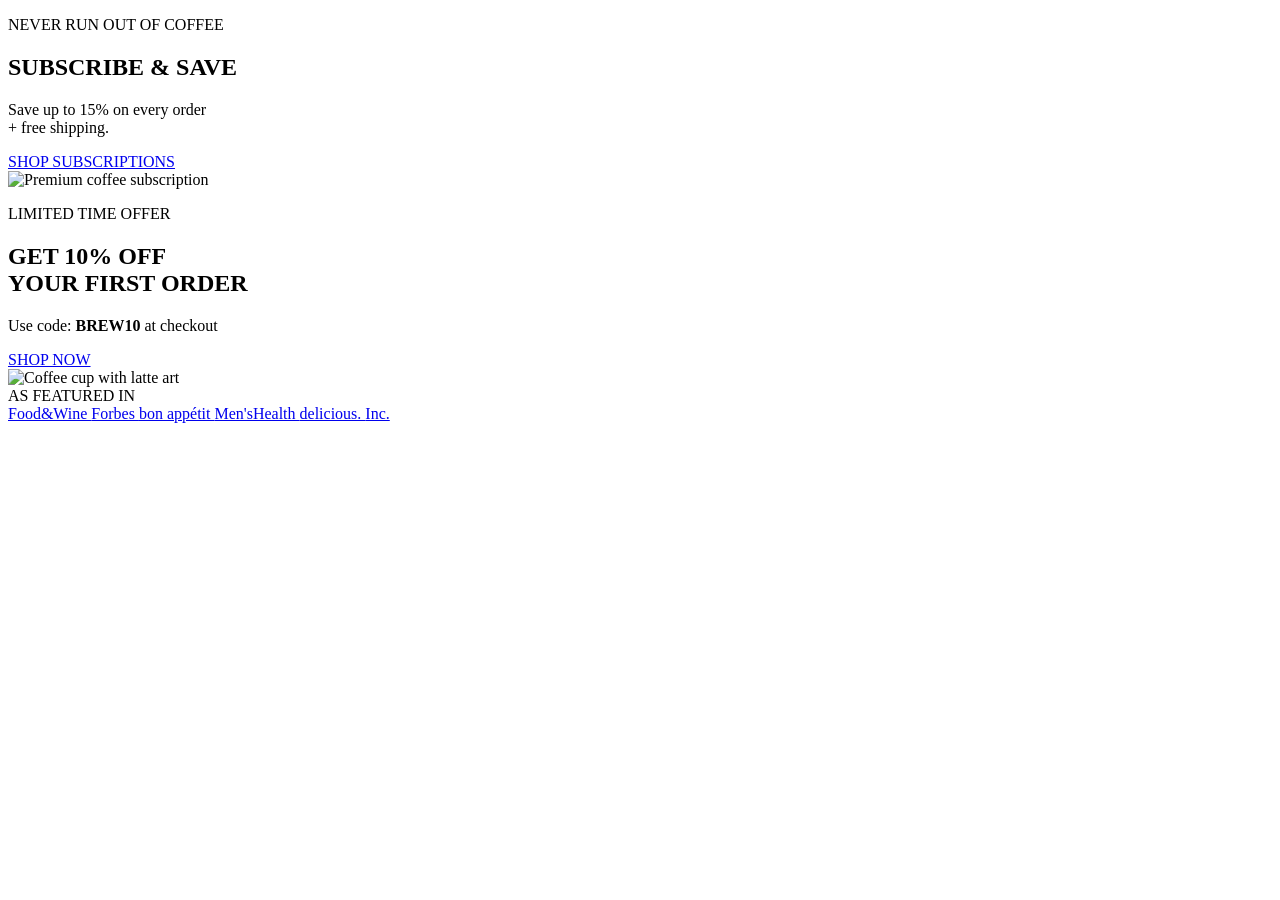
==== cafe.html @ 7fc4360e "Add initial cafe.html with promotional content" ====
<!DOCTYPE html>
<html lang="en">
<head>
    <meta charset="UTF-8">
    <meta name="viewport" content="width=device-width, initial-scale=1.0">

    <title>Cosmic Cafe - Promotions & Trust</title>

    <link rel="stylesheet" href="cafe.css">
</head>

<body>

    <!-- =====================================================
         SECTION 4 : PROMOTIONS & TRUST
    ====================================================== -->

    <section class="promotions-section" id="promotions">

        <!-- ================= PROMOTIONAL CARDS ================= -->

        <div class="promotion-container">

            <!-- ================= SUBSCRIBE CARD ================= -->

            <div class="promotion-card subscribe-card">

                <div class="promotion-content">

                    <p class="small-label">
                        NEVER RUN OUT OF COFFEE
                    </p>

                    <h2>
                        SUBSCRIBE &amp; SAVE
                    </h2>

                    <p class="promotion-description">
                        Save up to 15% on every order
                        <br>
                        + free shipping.
                    </p>

                    <a href="subscription.html" class="promotion-button">
                        SHOP SUBSCRIPTIONS
                    </a>

                </div>


                <div class="promotion-image subscribe-image">

                    <img
                        src="https://images.unsplash.com/photo-1514432324607-a09d9b4aefdd?auto=format&fit=crop&w=900&q=85"
                        alt="Premium coffee subscription"
                    >

                </div>

            </div>


            <!-- ================= DISCOUNT CARD ================= -->

            <div class="promotion-card discount-card">

                <div class="promotion-content">

                    <p class="small-label">
                        LIMITED TIME OFFER
                    </p>

                    <h2>
                        GET 10% OFF
                        <br>
                        YOUR FIRST ORDER
                    </h2>

                    <p class="promotion-description">
                        Use code:
                        <strong>BREW10</strong>
                        at checkout
                    </p>

                    <a href="shop.html" class="promotion-button">
                        SHOP NOW
                    </a>

                </div>


                <div class="promotion-image discount-image">

                    <img
                        src="https://images.unsplash.com/photo-1495474472287-4d71bcdd2085?auto=format&fit=crop&w=900&q=85"
                        alt="Coffee cup with latte art"
                    >

                </div>

            </div>

        </div>


        <!-- ================= TRUST / FEATURED BAR ================= -->

        <div class="featured-section">

            <div class="featured-heading">
                AS FEATURED IN
            </div>


            <div class="featured-brands">

                <a
                    href="https://www.foodandwine.com/"
                    target="_blank"
                    rel="noopener noreferrer"
                    class="brand food-wine"
                >
                    Food&amp;Wine
                </a>


                <a
                    href="https://www.forbes.com/"
                    target="_blank"
                    rel="noopener noreferrer"
                    class="brand"
                >
                    Forbes
                </a>


                <a
                    href="https://www.bonappetit.com/"
                    target="_blank"
                    rel="noopener noreferrer"
                    class="brand bon-appetit"
                >
                    bon appétit
                </a>


                <a
                    href="https://www.menshealth.com/"
                    target="_blank"
                    rel="noopener noreferrer"
                    class="brand mens-health"
                >
                    Men'sHealth
                </a>


                <a
                    href="https://www.delish.com/"
                    target="_blank"
                    rel="noopener noreferrer"
                    class="brand delicious"
                >
                    delicious.
                </a>


                <a
                    href="https://www.inc.com/"
                    target="_blank"
                    rel="noopener noreferrer"
                    class="brand inc"
                >
                    Inc.
                </a>

            </div>

        </div>

    </section>



   

</body>
</html>
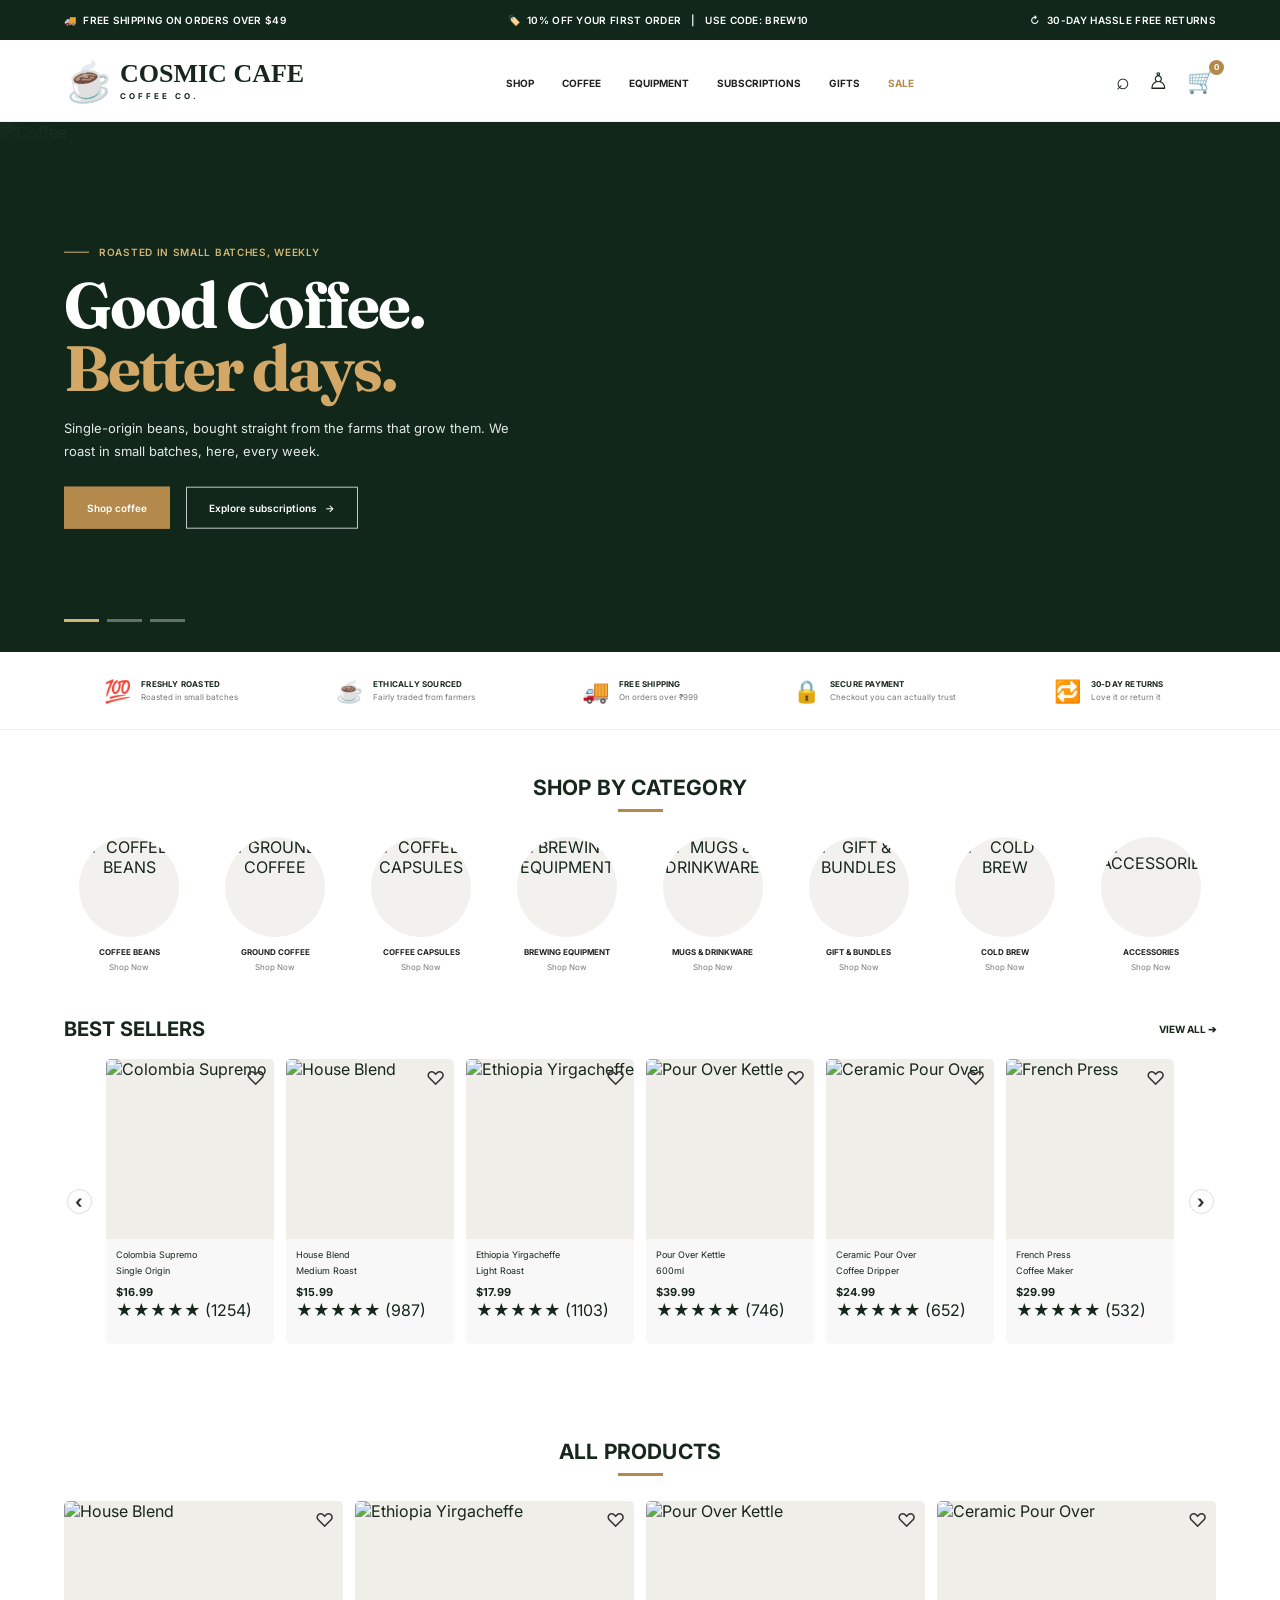
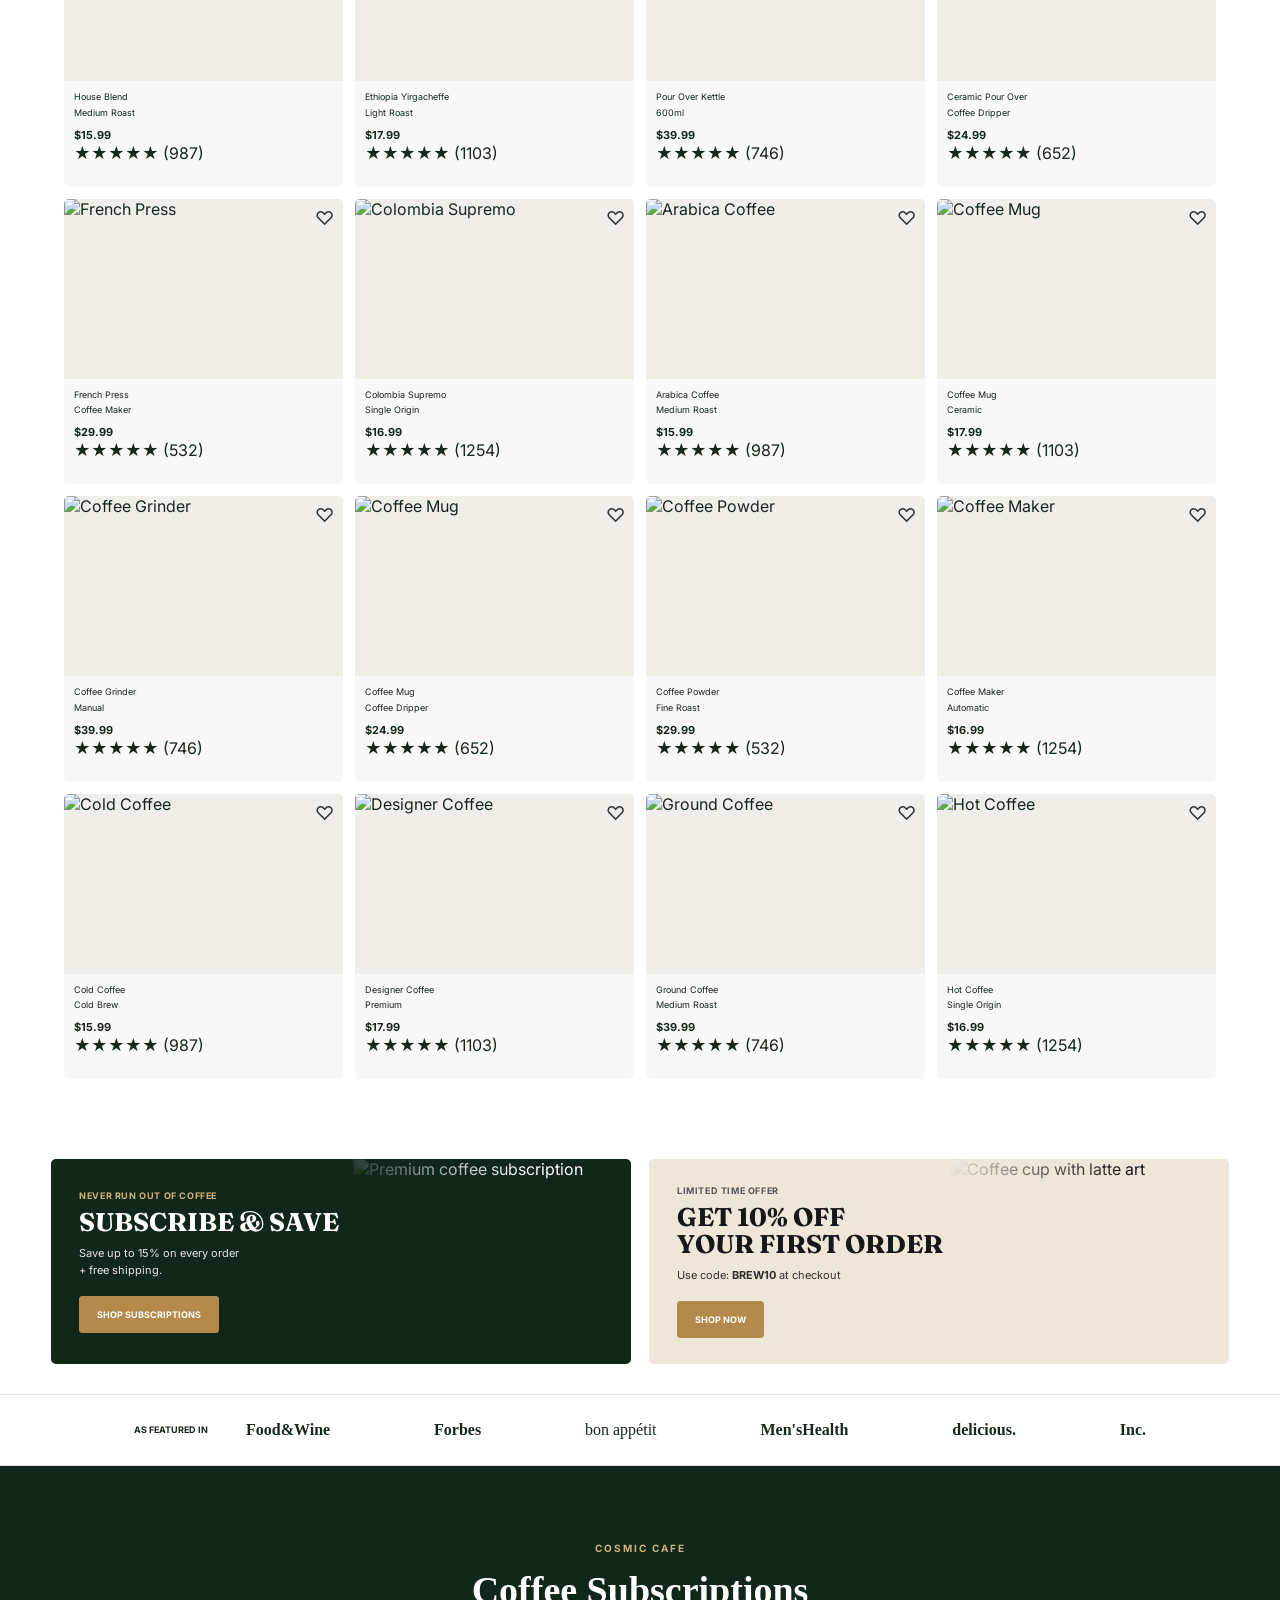
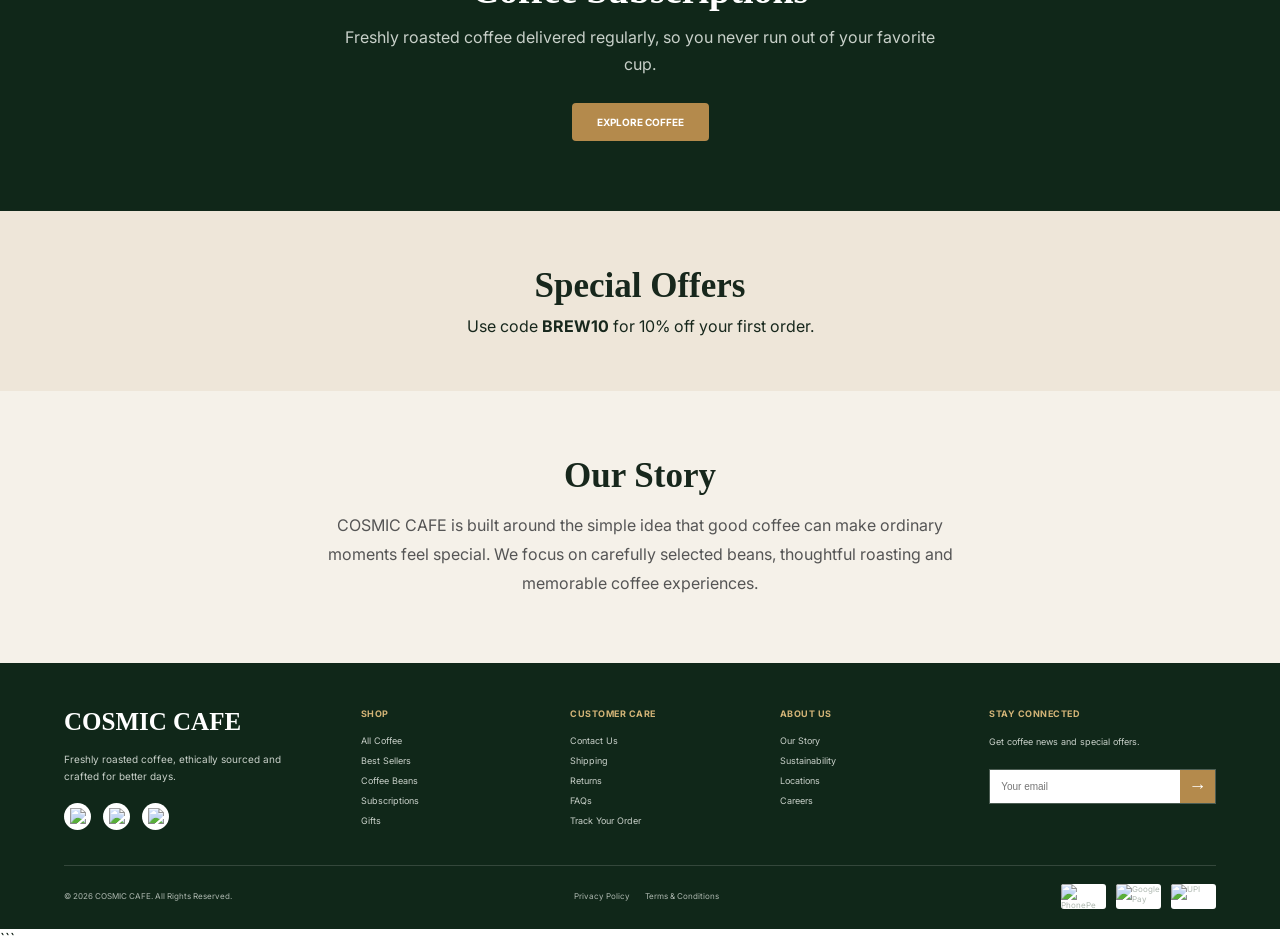
==== commit 1a7d0d01: "unified html file" ====
--- a/cafe.html
+++ b/cafe.html
@@ -1,27 +1,3754 @@
+
 <!DOCTYPE html>
 <html lang="en">
+
 <head>
+
     <meta charset="UTF-8">
-    <meta name="viewport" content="width=device-width, initial-scale=1.0">
-
-    <title>Cosmic Cafe - Promotions & Trust</title>
-
-    <link rel="stylesheet" href="cafe.css">
+
+    <meta
+        name="viewport"
+        content="width=device-width, initial-scale=1.0"
+    >
+
+    <title>COSMIC CAFE</title>
+
+    <!-- Google Fonts -->
+    <link rel="preconnect" href="https://fonts.googleapis.com">
+    <link rel="preconnect" href="https://fonts.gstatic.com" crossorigin>
+
+    <link
+        href="https://fonts.googleapis.com/css2?family=Fraunces:ital,opsz,wght@0,9..144,400;0,9..144,500;1,9..144,500&family=Inter:wght@400;500;600&display=swap"
+        rel="stylesheet"
+    >
+
+
+    <!-- =====================================================
+         ALL CSS — UNIFIED INTO ONE FILE
+    ====================================================== -->
+
+    <style>
+
+        /* =====================================================
+           GLOBAL
+        ====================================================== */
+
+        * {
+            margin: 0;
+            padding: 0;
+            box-sizing: border-box;
+        }
+
+        html {
+            scroll-behavior: smooth;
+        }
+
+        body {
+            margin: 0;
+            font-family: 'Inter', Arial, sans-serif;
+            background: #ffffff;
+            color: #17271c;
+            overflow-x: hidden;
+        }
+
+        a {
+            text-decoration: none;
+            color: inherit;
+        }
+
+        img {
+            max-width: 100%;
+            display: block;
+        }
+
+
+        /* =====================================================
+           TOP OFFER BAR
+        ====================================================== */
+
+        .top-bar {
+            width: 100%;
+            min-height: 40px;
+
+            padding: 0 5%;
+
+            display: flex;
+            align-items: center;
+            justify-content: space-between;
+
+            gap: 20px;
+
+            background: #102719;
+            color: #ffffff;
+
+            font-size: 10px;
+            font-weight: 600;
+            letter-spacing: 0.3px;
+        }
+
+        .offer {
+            display: flex;
+            align-items: center;
+            gap: 7px;
+
+            white-space: nowrap;
+        }
+
+
+        /* =====================================================
+           HEADER / NAVIGATION
+        ====================================================== */
+
+        .header {
+            width: 100%;
+            min-height: 82px;
+
+            padding: 0 5%;
+
+            display: flex;
+            align-items: center;
+            justify-content: space-between;
+
+            gap: 30px;
+
+            background: #ffffff;
+
+            border-bottom: 1px solid #eeeeee;
+
+            position: relative;
+            z-index: 100;
+        }
+
+
+        /* LOGO */
+
+        .logo {
+            display: flex;
+            align-items: center;
+            gap: 9px;
+
+            min-width: 190px;
+        }
+
+        .logo-icon {
+            font-size: 38px;
+
+            transform: rotate(-10deg);
+        }
+
+        .logo-name {
+            font-family: Georgia, "Times New Roman", serif;
+
+            font-size: 26px;
+            line-height: 1;
+            font-weight: 700;
+        }
+
+        .logo-subtitle {
+            margin-top: 4px;
+
+            font-size: 8px;
+            letter-spacing: 3px;
+            font-weight: 700;
+        }
+
+
+        /* NAVIGATION */
+
+        .navigation {
+            list-style: none;
+
+            display: flex;
+            align-items: center;
+            justify-content: center;
+
+            gap: 28px;
+        }
+
+        .navigation li {
+            list-style: none;
+        }
+
+        .navigation a {
+            position: relative;
+
+            font-size: 10px;
+            font-weight: 700;
+
+            color: #222222;
+        }
+
+        .navigation a::after {
+            content: "";
+
+            position: absolute;
+
+            left: 0;
+            bottom: -7px;
+
+            width: 0;
+            height: 2px;
+
+            background: #b48a4c;
+
+            transition: width 0.25s ease;
+        }
+
+        .navigation a:hover::after {
+            width: 100%;
+        }
+
+        .sale a {
+            color: #b48a4c;
+        }
+
+
+        /* HEADER ICONS */
+
+        .icons {
+            display: flex;
+            align-items: center;
+            gap: 18px;
+        }
+
+        .icon {
+            position: relative;
+
+            font-size: 23px;
+
+            transition:
+                color 0.25s ease,
+                transform 0.25s ease;
+        }
+
+        .icon:hover {
+            color: #b48a4c;
+
+            transform: translateY(-2px);
+        }
+
+        .cart-count {
+            position: absolute;
+
+            top: -7px;
+            right: -8px;
+
+            min-width: 15px;
+            height: 15px;
+
+            display: flex;
+            align-items: center;
+            justify-content: center;
+
+            border-radius: 50%;
+
+            background: #b48a4c;
+
+            color: #ffffff;
+
+            font-size: 8px;
+            font-weight: 700;
+        }
+
+
+        /* =====================================================
+           HERO SECTION
+        ====================================================== */
+
+        .hero {
+            width: 100%;
+            height: 530px;
+
+            position: relative;
+
+            overflow: hidden;
+
+            background: #102719;
+            color: #ffffff;
+        }
+
+        .hero input {
+            display: none;
+        }
+
+        .slides {
+            width: 100%;
+            height: 100%;
+
+            position: relative;
+        }
+
+        .slide {
+            position: absolute;
+
+            inset: 0;
+
+            width: 100%;
+            height: 100%;
+
+            opacity: 0;
+
+            pointer-events: none;
+
+            transition:
+                opacity 0.6s ease;
+        }
+
+        #slide1:checked ~ .slides .slide1,
+        #slide2:checked ~ .slides .slide2,
+        #slide3:checked ~ .slides .slide3 {
+            opacity: 1;
+
+            pointer-events: auto;
+        }
+
+        .slide-media {
+            width: 100%;
+            height: 100%;
+
+            position: absolute;
+            inset: 0;
+        }
+
+        .slide-media img {
+            width: 100%;
+            height: 100%;
+
+            object-fit: cover;
+        }
+
+
+        /* HERO OVERLAY */
+
+        .overlay {
+            position: absolute;
+
+            inset: 0;
+
+            pointer-events: none;
+        }
+
+        .overlay-side {
+            background:
+                linear-gradient(
+                    90deg,
+                    rgba(16,39,25,0.98) 0%,
+                    rgba(16,39,25,0.88) 25%,
+                    rgba(16,39,25,0.25) 65%,
+                    transparent 100%
+                );
+        }
+
+        .overlay-bottom {
+            background:
+                linear-gradient(
+                    0deg,
+                    rgba(16,39,25,0.88),
+                    transparent 65%
+                );
+        }
+
+
+        /* HERO CONTENT */
+
+        .hero-content {
+            position: absolute;
+
+            z-index: 5;
+
+            left: 5%;
+
+            top: 50%;
+
+            transform: translateY(-50%);
+
+            width: 45%;
+
+            max-width: 570px;
+        }
+
+        .eyebrow {
+            display: flex;
+            align-items: center;
+
+            gap: 10px;
+
+            margin-bottom: 16px;
+
+            color: #d3b477;
+
+            font-size: 10px;
+
+            font-weight: 600;
+
+            letter-spacing: 0.7px;
+
+            text-transform: uppercase;
+        }
+
+        .rule {
+            width: 25px;
+            height: 1px;
+
+            background: #d3b477;
+        }
+
+        .hero-content h1 {
+            margin-bottom: 18px;
+
+            font-family: 'Fraunces', Georgia, serif;
+
+            font-size: clamp(45px, 5vw, 72px);
+
+            line-height: 0.98;
+
+            letter-spacing: -2px;
+        }
+
+        .hero-content h1 em {
+            color: #d3a866;
+
+            font-style: normal;
+        }
+
+        .description {
+            max-width: 450px;
+
+            margin-bottom: 25px;
+
+            color: #e4e9e5;
+
+            font-size: 13px;
+
+            line-height: 1.7;
+        }
+
+
+        /* HERO BUTTONS */
+
+        .buttons {
+            display: flex;
+            align-items: center;
+
+            gap: 16px;
+        }
+
+        .btn {
+            display: inline-flex;
+
+            align-items: center;
+            justify-content: center;
+
+            min-height: 42px;
+
+            padding: 0 22px;
+
+            font-size: 10px;
+
+            font-weight: 600;
+
+            transition:
+                background 0.25s ease,
+                color 0.25s ease,
+                border-color 0.25s ease,
+                transform 0.25s ease;
+        }
+
+        .btn-primary {
+            background: #b48a4c;
+
+            color: #ffffff;
+
+            border: 1px solid #b48a4c;
+        }
+
+        .btn-primary:hover {
+            background: #8d6738;
+
+            border-color: #8d6738;
+
+            transform: translateY(-2px);
+        }
+
+        .btn-text {
+            color: #ffffff;
+
+            border: 1px solid rgba(255,255,255,0.75);
+        }
+
+        .btn-text:hover {
+            background: #ffffff;
+
+            color: #17301f;
+
+            transform: translateY(-2px);
+        }
+
+        .btn-text span {
+            margin-left: 8px;
+        }
+
+
+        /* CENTERED HERO */
+
+        .hero-content--centered {
+            left: 50%;
+
+            width: 60%;
+
+            text-align: center;
+
+            transform: translate(-50%, -50%);
+        }
+
+        .eyebrow--centered {
+            justify-content: center;
+        }
+
+        .buttons--centered {
+            justify-content: center;
+        }
+
+
+        /* HERO CARD */
+
+        .card {
+            position: absolute;
+
+            z-index: 5;
+
+            left: 8%;
+
+            top: 50%;
+
+            transform: translateY(-50%);
+
+            width: 420px;
+
+            padding: 42px;
+
+            background: rgba(16,39,25,0.78);
+
+            backdrop-filter: blur(5px);
+
+            color: #ffffff;
+        }
+
+        .bracket {
+            position: absolute;
+
+            width: 30px;
+            height: 30px;
+        }
+
+        .bracket-tl {
+            top: 15px;
+            left: 15px;
+
+            border-top: 1px solid #d3b477;
+            border-left: 1px solid #d3b477;
+        }
+
+        .bracket-br {
+            bottom: 15px;
+            right: 15px;
+
+            border-bottom: 1px solid #d3b477;
+            border-right: 1px solid #d3b477;
+        }
+
+
+        /* HERO NAVIGATION */
+
+        .hero-nav {
+            position: absolute;
+
+            z-index: 10;
+
+            left: 5%;
+
+            bottom: 30px;
+
+            width: 90%;
+
+            display: flex;
+            align-items: center;
+        }
+
+        .progress-track {
+            display: flex;
+
+            align-items: center;
+
+            gap: 8px;
+        }
+
+        .progress {
+            width: 35px;
+            height: 3px;
+
+            display: block;
+
+            background: rgba(255,255,255,0.35);
+
+            cursor: pointer;
+        }
+
+        .progress span {
+            display: block;
+
+            width: 0;
+            height: 100%;
+
+            background: #d3b477;
+        }
+
+        #slide1:checked ~ .hero-nav .progress1,
+        #slide2:checked ~ .hero-nav .progress2,
+        #slide3:checked ~ .hero-nav .progress3 {
+            background: #d3b477;
+        }
+
+
+        /* =====================================================
+           FEATURES
+        ====================================================== */
+
+        .features {
+            width: 100%;
+
+            min-height: 78px;
+
+            padding: 13px 5%;
+
+            display: grid;
+
+            grid-template-columns:
+                repeat(5, 1fr);
+
+            gap: 20px;
+
+            background: #ffffff;
+
+            border-bottom: 1px solid #eeeeee;
+        }
+
+        .feature {
+            display: flex;
+
+            align-items: center;
+            justify-content: center;
+
+            gap: 10px;
+        }
+
+        .feature > span {
+            font-size: 22px;
+        }
+
+        .feature strong {
+            display: block;
+
+            margin-bottom: 3px;
+
+            font-size: 8px;
+
+            letter-spacing: 0.2px;
+        }
+
+        .feature small {
+            display: block;
+
+            color: #777777;
+
+            font-size: 8px;
+        }
+
+
+        /* =====================================================
+           SHOP BY CATEGORY
+        ====================================================== */
+
+        .main {
+            width: 100%;
+
+            padding: 45px 5% 50px;
+
+            background: #ffffff;
+        }
+
+        .head {
+            text-align: center;
+
+            margin-bottom: 25px;
+        }
+
+        .head h2 {
+            font-size: 21px;
+
+            letter-spacing: 0.2px;
+        }
+
+        .head::after {
+            content: "";
+
+            display: block;
+
+            width: 45px;
+            height: 3px;
+
+            margin: 9px auto 0;
+
+            background: #b48a4c;
+        }
+
+
+        /* CATEGORY GRID */
+
+        .catmain {
+            max-width: 1250px;
+
+            margin: 0 auto 45px;
+
+            display: grid;
+
+            grid-template-columns:
+                repeat(8, 1fr);
+
+            gap: 15px;
+        }
+
+        .cat1 {
+            text-align: center;
+
+            transition:
+                transform 0.25s ease;
+        }
+
+        .cat1:hover {
+            transform: translateY(-5px);
+        }
+
+        .img1 {
+            width: 100px;
+            height: 100px;
+
+            margin: 0 auto 10px;
+
+            object-fit: cover;
+
+            border-radius: 50%;
+
+            background: #f3f1ed;
+        }
+
+        .bt {
+            display: block;
+
+            margin-bottom: 5px;
+
+            color: #222222;
+
+            font-size: 8px;
+
+            font-weight: 700;
+        }
+
+        .cat1 > div {
+            color: #777777;
+
+            font-size: 8px;
+        }
+
+        .cat1 a:hover .bt {
+            color: #b48a4c;
+        }
+
+
+        /* =====================================================
+           BEST SELLERS
+        ====================================================== */
+
+        .bs {
+            max-width: 1250px;
+
+            margin: 0 auto 18px;
+
+            display: flex;
+
+            align-items: center;
+
+            justify-content: space-between;
+        }
+
+        .bs h2 {
+            font-size: 20px;
+        }
+
+        .bs a {
+            font-size: 10px;
+
+            font-weight: 700;
+        }
+
+        .bs a:hover {
+            color: #b48a4c;
+        }
+
+
+        /* PRODUCT ROW */
+
+        .bsmain {
+            max-width: 1250px;
+
+            margin: 0 auto;
+
+            display: grid;
+
+            grid-template-columns:
+                30px
+                repeat(6, 1fr)
+                30px;
+
+            gap: 12px;
+
+            align-items: stretch;
+        }
+
+        .s1 {
+            position: relative;
+
+            background: #f8f8f8;
+
+            border-radius: 5px;
+
+            overflow: hidden;
+
+            padding-bottom: 14px;
+
+            transition:
+                transform 0.25s ease,
+                box-shadow 0.25s ease;
+        }
+
+        .s1:hover {
+            transform: translateY(-5px);
+
+            box-shadow:
+                0 10px 25px rgba(0,0,0,0.10);
+        }
+
+        .hrt {
+            position: absolute;
+
+            top: 8px;
+            right: 9px;
+
+            z-index: 5;
+
+            font-size: 19px;
+
+            color: #333333;
+
+            cursor: pointer;
+        }
+
+        .img2 {
+            width: 100%;
+
+            height: 180px;
+
+            object-fit: cover;
+
+            background: #f0eee9;
+        }
+
+        .info {
+            padding: 10px;
+        }
+
+        .info a:hover {
+            color: #a67c3d;
+        }
+
+        .bld {
+            margin-bottom: 4px;
+
+            font-size: 9px;
+
+            line-height: 1.3;
+        }
+
+        .info b {
+            font-size: 11px;
+        }
+
+        .arrow {
+            min-height: 100%;
+
+            display: flex;
+
+            align-items: center;
+
+            justify-content: center;
+        }
+
+        .arrow div {
+            width: 25px;
+            height: 25px;
+
+            display: flex;
+
+            align-items: center;
+            justify-content: center;
+
+            border: 1px solid #dddddd;
+
+            border-radius: 50%;
+
+            color: #333333;
+
+            font-size: 18px;
+
+            cursor: pointer;
+
+            transition:
+                background 0.2s ease,
+                color 0.2s ease;
+        }
+
+        .arrow div:hover {
+            background: #102719;
+
+            color: #ffffff;
+        }
+
+
+        /* =====================================================
+           SECTION 4 — PROMOTIONS & TRUST
+        ====================================================== */
+
+        .promotions-section {
+            width: 100%;
+
+            background: #ffffff;
+        }
+
+        .promotion-container {
+            width: 92%;
+            max-width: 1250px;
+
+            margin: 0 auto;
+
+            padding: 30px 0;
+
+            display: grid;
+
+            grid-template-columns:
+                repeat(2, 1fr);
+
+            gap: 18px;
+        }
+
+        .promotion-card {
+            position: relative;
+
+            min-height: 205px;
+
+            overflow: hidden;
+
+            border-radius: 5px;
+
+            display: flex;
+
+            align-items: center;
+
+            isolation: isolate;
+
+            transition:
+                transform 0.3s ease,
+                box-shadow 0.3s ease;
+        }
+
+        .promotion-card:hover {
+            transform: translateY(-4px);
+
+            box-shadow:
+                0 15px 35px rgba(0,0,0,0.15);
+        }
+
+        .subscribe-card {
+            background: #102719;
+
+            color: #ffffff;
+        }
+
+        .discount-card {
+            background: #eee6d9;
+
+            color: #171717;
+        }
+
+        .promotion-content {
+            position: relative;
+
+            z-index: 5;
+
+            width: 60%;
+
+            padding:
+                25px 10px 25px 28px;
+        }
+
+        .small-label {
+            margin-bottom: 8px;
+
+            font-size: 9px;
+
+            font-weight: 700;
+
+            letter-spacing: 0.6px;
+        }
+
+        .subscribe-card .small-label {
+            color: #d3b477;
+        }
+
+        .discount-card .small-label {
+            color: #555555;
+        }
+
+        .promotion-content h2 {
+            margin-bottom: 9px;
+
+            font-family: 'Fraunces', Georgia, serif;
+
+            font-size: clamp(20px, 2vw, 29px);
+
+            line-height: 1.05;
+        }
+
+        .promotion-description {
+            margin-bottom: 17px;
+
+            font-size: 11px;
+
+            line-height: 1.55;
+        }
+
+        .subscribe-card .promotion-description {
+            color: #e7e7e7;
+        }
+
+        .discount-card .promotion-description {
+            color: #303030;
+        }
+
+        .promotion-button {
+            display: inline-flex;
+
+            align-items: center;
+            justify-content: center;
+
+            min-height: 37px;
+
+            padding: 0 17px;
+
+            background: #b48a4c;
+
+            border: 1px solid #b48a4c;
+
+            border-radius: 3px;
+
+            color: #ffffff;
+
+            font-size: 9px;
+
+            font-weight: 700;
+
+            transition:
+                background 0.25s ease,
+                transform 0.25s ease;
+        }
+
+        .promotion-button:hover {
+            background: #8d6738;
+
+            transform: translateY(-2px);
+        }
+
+        .promotion-image {
+            position: absolute;
+
+            top: 0;
+            right: 0;
+
+            width: 48%;
+            height: 100%;
+        }
+
+        .promotion-image img {
+            width: 100%;
+            height: 100%;
+
+            object-fit: cover;
+
+            transition:
+                transform 0.6s ease;
+        }
+
+        .promotion-card:hover .promotion-image img {
+            transform: scale(1.07);
+        }
+
+        .promotion-image::before {
+            content: "";
+
+            position: absolute;
+
+            inset: 0;
+
+            z-index: 2;
+
+            background:
+                linear-gradient(
+                    90deg,
+                    rgba(16,39,25,0.9),
+                    rgba(16,39,25,0.4) 30%,
+                    transparent 65%
+                );
+        }
+
+        .discount-card .promotion-image::before {
+            background:
+                linear-gradient(
+                    90deg,
+                    rgba(238,230,217,0.95),
+                    rgba(238,230,217,0.4) 30%,
+                    transparent 65%
+                );
+        }
+
+
+        /* FEATURED BAR */
+
+        .featured-section {
+            min-height: 72px;
+
+            padding:
+                14px 5%;
+
+            border-top:
+                1px solid #e3e3e3;
+
+            border-bottom:
+                1px solid #e3e3e3;
+
+            display: flex;
+
+            align-items: center;
+
+            justify-content: center;
+
+            gap: 38px;
+
+            background: #ffffff;
+        }
+
+        .featured-heading {
+            font-size: 9px;
+
+            font-weight: 700;
+
+            white-space: nowrap;
+        }
+
+        .featured-brands {
+            width: min(900px, 100%);
+
+            display: flex;
+
+            align-items: center;
+
+            justify-content: space-between;
+
+            gap: 28px;
+        }
+
+        .brand {
+            font-family:
+                Georgia,
+                "Times New Roman",
+                serif;
+
+            font-size: 16px;
+
+            font-weight: 700;
+
+            white-space: nowrap;
+
+            transition:
+                color 0.25s ease,
+                transform 0.25s ease;
+        }
+
+        .brand:hover {
+            color: #9c743c;
+
+            transform: translateY(-2px);
+        }
+
+        .bon-appetit {
+            font-weight: 400;
+        }
+
+        .delicious {
+            font-weight: 400;
+        }
+
+
+        /* =====================================================
+           FOOTER
+        ====================================================== */
+
+        .footer {
+            width: 100%;
+
+            background: #102719;
+
+            color: #ffffff;
+
+            padding:
+                45px 5%
+                20px;
+        }
+
+        .footer-container {
+            max-width: 1250px;
+
+            margin: 0 auto;
+
+            display: grid;
+
+            grid-template-columns:
+                1.5fr
+                1fr
+                1fr
+                1fr
+                1.3fr;
+
+            gap: 35px;
+        }
+
+        .footer-brand h2 {
+            margin-bottom: 15px;
+
+            font-family:
+                Georgia,
+                "Times New Roman",
+                serif;
+
+            font-size: 25px;
+        }
+
+        .footer-brand p {
+            max-width: 250px;
+
+            margin-bottom: 18px;
+
+            color: #c8d0c9;
+
+            font-size: 10px;
+
+            line-height: 1.7;
+        }
+
+        .social-icons {
+            display: flex;
+
+            align-items: center;
+
+            gap: 12px;
+        }
+
+        .social-icons a {
+            width: 27px;
+            height: 27px;
+
+            display: flex;
+
+            align-items: center;
+            justify-content: center;
+
+            border-radius: 50%;
+
+            background: #ffffff;
+        }
+
+        .social-icons img {
+            width: 16px;
+            height: 16px;
+
+            object-fit: contain;
+        }
+
+        .footer-column {
+            display: flex;
+
+            flex-direction: column;
+
+            gap: 9px;
+        }
+
+        .footer-column h3 {
+            margin-bottom: 7px;
+
+            color: #d3b477;
+
+            font-size: 9px;
+
+            letter-spacing: 0.5px;
+        }
+
+        .footer-column a {
+            color: #c8d0c9;
+
+            font-size: 9px;
+
+            transition:
+                color 0.2s ease;
+        }
+
+        .footer-column a:hover {
+            color: #ffffff;
+        }
+
+
+        /* NEWSLETTER */
+
+        .newsletter p {
+            margin-bottom: 12px;
+
+            color: #c8d0c9;
+
+            font-size: 9px;
+
+            line-height: 1.5;
+        }
+
+        .email-box {
+            width: 100%;
+
+            display: flex;
+
+            border:
+                1px solid rgba(255,255,255,0.25);
+        }
+
+        .email-box input {
+            width: 100%;
+
+            min-width: 0;
+
+            padding:
+                11px;
+
+            border: none;
+
+            outline: none;
+
+            background: #ffffff;
+
+            color: #222222;
+
+            font-size: 10px;
+        }
+
+        .email-box button {
+            width: 42px;
+
+            border: none;
+
+            background: #b48a4c;
+
+            color: #ffffff;
+
+            cursor: pointer;
+
+            font-size: 18px;
+        }
+
+        .email-box button:hover {
+            background: #8d6738;
+        }
+
+
+        /* FOOTER BOTTOM */
+
+        .footer-bottom {
+            max-width: 1250px;
+
+            margin:
+                35px auto 0;
+
+            padding-top: 18px;
+
+            border-top:
+                1px solid rgba(255,255,255,0.15);
+
+            display: flex;
+
+            align-items: center;
+
+            justify-content: space-between;
+
+            gap: 20px;
+
+            color: #aeb8b0;
+
+            font-size: 8px;
+        }
+
+        .footer-links {
+            display: flex;
+
+            gap: 15px;
+        }
+
+        .footer-links a:hover {
+            color: #ffffff;
+        }
+
+        .payment {
+            display: flex;
+
+            align-items: center;
+
+            gap: 10px;
+        }
+
+        .payment img {
+            width: 45px;
+            height: 25px;
+
+            object-fit: contain;
+
+            background: #ffffff;
+
+            border-radius: 3px;
+        }
+
+
+        /* =====================================================
+           TABLET
+        ====================================================== */
+
+        @media (max-width: 1023px) {
+
+            .navigation {
+                gap: 17px;
+            }
+
+            .navigation a {
+                font-size: 9px;
+            }
+
+            .features {
+                grid-template-columns:
+                    repeat(3, 1fr);
+            }
+
+            .feature:nth-child(4),
+            .feature:nth-child(5) {
+                display: none;
+            }
+
+            .catmain {
+                grid-template-columns:
+                    repeat(4, 1fr);
+
+                row-gap: 25px;
+            }
+
+            .bsmain {
+                grid-template-columns:
+                    repeat(3, 1fr);
+            }
+
+            .bsmain .arrow {
+                display: none;
+            }
+
+            .footer-container {
+                grid-template-columns:
+                    repeat(3, 1fr);
+            }
+        }
+
+
+        /* =====================================================
+           TABLET / SMALL LAPTOP
+        ====================================================== */
+
+        @media (max-width: 900px) {
+
+            .top-bar {
+                font-size: 8px;
+            }
+
+            .header {
+                min-height: 72px;
+            }
+
+            .logo {
+                min-width: auto;
+            }
+
+            .logo-name {
+                font-size: 22px;
+            }
+
+            .navigation {
+                gap: 13px;
+            }
+
+            .icons {
+                gap: 12px;
+            }
+
+            .hero {
+                height: 470px;
+            }
+
+            .hero-content {
+                width: 55%;
+            }
+
+            .hero-content h1 {
+                font-size: 47px;
+            }
+
+            .promotion-content {
+                width: 63%;
+                padding-left: 21px;
+            }
+
+            .promotion-content h2 {
+                font-size: 19px;
+            }
+
+            .promotion-image {
+                width: 44%;
+            }
+
+            .featured-section {
+                flex-direction: column;
+                gap: 12px;
+            }
+
+            .featured-brands {
+                flex-wrap: wrap;
+                justify-content: center;
+                gap: 16px 28px;
+            }
+        }
+
+
+        /* =====================================================
+           MOBILE
+        ====================================================== */
+
+        @media (max-width: 767px) {
+
+            .top-bar {
+                min-height: 32px;
+
+                padding:
+                    6px 4%;
+
+                justify-content: center;
+            }
+
+            .offer {
+                display: none;
+            }
+
+            .offer:first-child {
+                display: flex;
+            }
+
+
+            /* HEADER */
+
+            .header {
+                min-height: 70px;
+
+                padding:
+                    0 5%;
+            }
+
+            .logo-name {
+                font-size: 21px;
+            }
+
+            .logo-subtitle {
+                font-size: 7px;
+            }
+
+            .logo-icon {
+                font-size: 31px;
+            }
+
+            .navigation {
+                display: none;
+            }
+
+            .icons {
+                margin-left: auto;
+
+                gap: 11px;
+            }
+
+            .icon {
+                font-size: 20px;
+            }
+
+
+            /* HERO */
+
+            .hero {
+                height: 620px;
+            }
+
+            .slide {
+                display: flex;
+
+                flex-direction: column;
+            }
+
+            .slide-media {
+                position: absolute;
+            }
+
+            .hero-content {
+                left: 7%;
+
+                top: auto;
+                bottom: 60px;
+
+                width: 86%;
+
+                transform: none;
+            }
+
+            .hero-content h1 {
+                font-size: 43px;
+            }
+
+            .description {
+                font-size: 12px;
+            }
+
+            .buttons {
+                flex-wrap: wrap;
+            }
+
+            .btn {
+                min-height: 40px;
+
+                padding:
+                    0 16px;
+            }
+
+            .card {
+                left: 5%;
+
+                top: auto;
+                bottom: 55px;
+
+                width: 90%;
+
+                padding: 30px;
+            }
+
+            .hero-content--centered {
+                left: 7%;
+
+                width: 86%;
+
+                transform: none;
+
+                text-align: center;
+            }
+
+            .eyebrow--centered {
+                justify-content: center;
+            }
+
+            .buttons--centered {
+                justify-content: center;
+            }
+
+
+            /* FEATURES */
+
+            .features {
+                grid-template-columns:
+                    repeat(2, 1fr);
+
+                padding:
+                    18px 5%;
+            }
+
+            .feature {
+                justify-content: flex-start;
+            }
+
+            .feature:nth-child(4),
+            .feature:nth-child(5) {
+                display: flex;
+            }
+
+
+            /* CATEGORY */
+
+            .main {
+                padding:
+                    35px 5%
+                    40px;
+            }
+
+            .catmain {
+                grid-template-columns:
+                    repeat(2, 1fr);
+
+                row-gap: 25px;
+            }
+
+            .img1 {
+                width: 90px;
+                height: 90px;
+            }
+
+
+            /* BEST SELLERS */
+
+            .bsmain {
+                grid-template-columns:
+                    repeat(2, 1fr);
+
+                gap: 15px;
+            }
+
+            .s1 {
+                width: 100%;
+            }
+
+            .img2 {
+                height: 200px;
+            }
+
+            .bsmain .arrow {
+                display: none;
+            }
+
+
+            /* PROMOTIONS */
+
+            .promotion-container {
+                width: 92%;
+
+                grid-template-columns: 1fr;
+
+                gap: 14px;
+
+                padding:
+                    20px 0;
+            }
+
+            .promotion-card {
+                min-height: 185px;
+            }
+
+            .promotion-content {
+                width: 65%;
+
+                padding:
+                    20px
+                    5px
+                    20px
+                    18px;
+            }
+
+            .promotion-content h2 {
+                font-size: 18px;
+            }
+
+            .promotion-description {
+                font-size: 9px;
+            }
+
+            .promotion-image {
+                width: 43%;
+            }
+
+            .featured-section {
+                padding:
+                    18px 20px;
+            }
+
+            .featured-brands {
+                display: grid;
+
+                grid-template-columns:
+                    repeat(2, 1fr);
+
+                gap:
+                    14px 8px;
+
+                text-align: center;
+            }
+
+            .brand {
+                font-size: 12px;
+            }
+
+
+            /* FOOTER */
+
+            .footer {
+                padding:
+                    38px 5%
+                    20px;
+            }
+
+            .footer-container {
+                grid-template-columns:
+                    repeat(2, 1fr);
+
+                gap:
+                    30px 20px;
+            }
+
+            .footer-brand {
+                grid-column:
+                    1 / -1;
+            }
+
+            .footer-bottom {
+                flex-direction: column;
+
+                text-align: center;
+            }
+
+            .footer-links {
+                justify-content: center;
+            }
+        }
+
+
+        /* =====================================================
+           SMALL MOBILE
+        ====================================================== */
+
+        @media (max-width: 450px) {
+
+            .hero {
+                height: 590px;
+            }
+
+            .hero-content h1 {
+                font-size: 37px;
+            }
+
+            .hero-content {
+                bottom: 55px;
+            }
+
+            .buttons {
+                flex-direction: column;
+
+                align-items: stretch;
+            }
+
+            .btn {
+                width: 100%;
+            }
+
+            .features {
+                grid-template-columns: 1fr;
+            }
+
+            .feature {
+                justify-content: center;
+            }
+
+            .catmain {
+                grid-template-columns:
+                    repeat(2, 1fr);
+            }
+
+            .img1 {
+                width: 82px;
+                height: 82px;
+            }
+
+            .bsmain {
+                grid-template-columns: 1fr;
+            }
+
+            .promotion-content h2 {
+                font-size: 16px;
+            }
+
+            .promotion-button {
+                font-size: 7px;
+
+                padding:
+                    0 9px;
+            }
+
+            .footer-container {
+                grid-template-columns: 1fr;
+            }
+
+            .footer-brand {
+                grid-column: auto;
+            }
+
+            .footer-bottom {
+                gap: 15px;
+            }
+
+            .payment {
+                flex-wrap: wrap;
+
+                justify-content: center;
+            }
+        }
+
+
+        /* =====================================================
+           VERY SMALL MOBILE
+        ====================================================== */
+
+        @media (max-width: 360px) {
+
+            .logo-name {
+                font-size: 18px;
+            }
+
+            .logo-icon {
+                font-size: 27px;
+            }
+
+            .icons {
+                gap: 7px;
+            }
+
+            .hero-content h1 {
+                font-size: 33px;
+            }
+
+            .head h2 {
+                font-size: 18px;
+            }
+
+            .bt {
+                font-size: 7px;
+            }
+
+            .promotion-content {
+                padding-left: 14px;
+            }
+
+            .featured-brands {
+                gap:
+                    12px 5px;
+            }
+
+            .brand {
+                font-size: 10px;
+            }
+        }
+
+
+        /* =====================================================
+           REDUCED MOTION
+        ====================================================== */
+
+        @media (prefers-reduced-motion: reduce) {
+
+            html {
+                scroll-behavior: auto;
+            }
+
+            *,
+            *::before,
+            *::after {
+                transition: none !important;
+            }
+        }
+
+    </style>
+
 </head>
 
+
 <body>
 
+
     <!-- =====================================================
-         SECTION 4 : PROMOTIONS & TRUST
+         SECTION 1 — TOP BAR + HEADER
     ====================================================== -->
 
-    <section class="promotions-section" id="promotions">
-
-        <!-- ================= PROMOTIONAL CARDS ================= -->
+    <div class="top-bar">
+
+        <div class="offer">
+            🚚
+            <span>
+                FREE SHIPPING ON ORDERS OVER $49
+            </span>
+        </div>
+
+        <div class="offer">
+            🏷️
+            <span>
+                10% OFF YOUR FIRST ORDER
+                &nbsp; | &nbsp;
+                USE CODE: BREW10
+            </span>
+        </div>
+
+        <div class="offer">
+            ↻
+            <span>
+                30-DAY HASSLE FREE RETURNS
+            </span>
+        </div>
+
+    </div>
+
+
+    <header class="header">
+
+
+        <!-- LOGO -->
+
+        <div class="logo">
+
+            <div class="logo-icon">
+                ☕
+            </div>
+
+            <div>
+
+                <div class="logo-name">
+                    COSMIC CAFE
+                </div>
+
+                <div class="logo-subtitle">
+                    COFFEE CO.
+                </div>
+
+            </div>
+
+        </div>
+
+
+        <!-- NAVIGATION -->
+
+        <ul class="navigation">
+
+            <li>
+                <a href="#shop">
+                    SHOP
+                </a>
+            </li>
+
+            <li>
+                <a href="#coffee">
+                    COFFEE
+                </a>
+            </li>
+
+            <li>
+                <a href="#equipment">
+                    EQUIPMENT
+                </a>
+            </li>
+
+            <li>
+                <a href="#subscriptions">
+                    SUBSCRIPTIONS
+                </a>
+            </li>
+
+            <li>
+                <a href="#gifts">
+                    GIFTS
+                </a>
+            </li>
+
+            <li class="sale">
+                <a href="#sale">
+                    SALE
+                </a>
+            </li>
+
+        </ul>
+
+
+        <!-- SEARCH / ACCOUNT / CART -->
+
+        <div class="icons">
+
+            <a href="#search" class="icon">
+                ⌕
+            </a>
+
+            <a href="#account" class="icon">
+                ♙
+            </a>
+
+            <a href="#cart" class="icon cart">
+
+                🛒
+
+                <span class="cart-count">
+                    0
+                </span>
+
+            </a>
+
+        </div>
+
+    </header>
+
+
+
+    <!-- =====================================================
+         SECTION 2 — HERO
+    ====================================================== -->
+
+    <section class="hero">
+
+
+        <input
+            type="radio"
+            name="slider"
+            id="slide1"
+            checked
+        >
+
+        <input
+            type="radio"
+            name="slider"
+            id="slide2"
+        >
+
+        <input
+            type="radio"
+            name="slider"
+            id="slide3"
+        >
+
+
+        <div class="slides">
+
+
+            <!-- SLIDE 1 -->
+
+            <div class="slide slide1">
+
+                <div class="slide-media">
+
+                    <img
+                        src="coffee.jpg"
+                        alt="Coffee"
+                    >
+
+                </div>
+
+                <div class="overlay overlay-side"></div>
+
+
+                <div class="hero-content">
+
+                    <p class="eyebrow">
+
+                        <span class="rule"></span>
+
+                        Roasted in small batches, weekly
+
+                    </p>
+
+
+                    <h1>
+                        Good Coffee.
+                        <br>
+                        <em>Better days.</em>
+                    </h1>
+
+
+                    <p class="description">
+
+                        Single-origin beans, bought straight
+                        from the farms that grow them. We roast
+                        in small batches, here, every week.
+
+                    </p>
+
+
+                    <div class="buttons">
+
+                        <a
+                            href="#shop"
+                            class="btn btn-primary"
+                        >
+                            Shop coffee
+                        </a>
+
+                        <a
+                            href="#subscriptions"
+                            class="btn btn-text"
+                        >
+                            Explore subscriptions
+                            <span>&rarr;</span>
+                        </a>
+
+                    </div>
+
+                </div>
+
+            </div>
+
+
+
+            <!-- SLIDE 2 -->
+
+            <div class="slide slide2">
+
+                <div class="slide-media">
+
+                    <img
+                        src="coffee2.jpg"
+                        alt="Coffee and cookies"
+                    >
+
+                </div>
+
+
+                <div class="card">
+
+                    <span class="bracket bracket-tl"></span>
+
+                    <span class="bracket bracket-br"></span>
+
+
+                    <p class="eyebrow">
+
+                        <span class="rule"></span>
+
+                        Coffee, and something sweet
+                        on the side
+
+                    </p>
+
+
+                    <h1>
+                        Coffee.
+                        <br>
+                        <em>Made for moments.</em>
+                    </h1>
+
+
+                    <p class="description">
+
+                        Get a rich cup and something sweet
+                        from the case next door. Simple as that.
+
+                    </p>
+
+
+                    <div class="buttons">
+
+                        <a
+                            href="#shop"
+                            class="btn btn-primary"
+                        >
+                            Shop coffee
+                        </a>
+
+                        <a
+                            href="#gifts"
+                            class="btn btn-text"
+                        >
+                            View menu
+                            <span>&rarr;</span>
+                        </a>
+
+                    </div>
+
+                </div>
+
+            </div>
+
+
+
+            <!-- SLIDE 3 -->
+
+            <div class="slide slide3">
+
+                <div class="slide-media">
+
+                    <img
+                        src="./coffee3.jpg"
+                        alt="Milk Cream Coffee"
+                    >
+
+                </div>
+
+
+                <div class="overlay overlay-bottom"></div>
+
+
+                <div class="hero-content hero-content--centered">
+
+                    <p class="eyebrow eyebrow--centered">
+
+                        <span class="rule"></span>
+
+                        Slow-poured, every time
+
+                        <span class="rule"></span>
+
+                    </p>
+
+
+                    <h1>
+                        Rich Flavor.
+                        <br>
+                        <em>Pure comfort.</em>
+                    </h1>
+
+
+                    <p class="description">
+
+                        Smooth, creamy, slow-poured —
+                        the kind of cup that makes getting
+                        up early feel worth it.
+
+                    </p>
+
+
+                    <div class="buttons buttons--centered">
+
+                        <a
+                            href="#shop"
+                            class="btn btn-primary"
+                        >
+                            Shop now
+                        </a>
+
+                        <a
+                            href="#about"
+                            class="btn btn-text"
+                        >
+                            Our story
+                            <span>&rarr;</span>
+                        </a>
+
+                    </div>
+
+                </div>
+
+            </div>
+
+        </div>
+
+
+        <!-- HERO NAVIGATION -->
+
+        <div class="hero-nav">
+
+            <div class="progress-track">
+
+                <label
+                    for="slide1"
+                    class="progress progress1"
+                >
+                    <span></span>
+                </label>
+
+                <label
+                    for="slide2"
+                    class="progress progress2"
+                >
+                    <span></span>
+                </label>
+
+                <label
+                    for="slide3"
+                    class="progress progress3"
+                >
+                    <span></span>
+                </label>
+
+            </div>
+
+        </div>
+
+    </section>
+
+
+
+    <!-- =====================================================
+         FEATURES / TRUST
+    ====================================================== -->
+
+    <section class="features">
+
+
+        <div class="feature">
+
+            <span>
+                &#128175;
+            </span>
+
+            <div>
+
+                <strong>
+                    FRESHLY ROASTED
+                </strong>
+
+                <small>
+                    Roasted in small batches
+                </small>
+
+            </div>
+
+        </div>
+
+
+        <div class="feature">
+
+            <span>
+                &#9749;
+            </span>
+
+            <div>
+
+                <strong>
+                    ETHICALLY SOURCED
+                </strong>
+
+                <small>
+                    Fairly traded from farmers
+                </small>
+
+            </div>
+
+        </div>
+
+
+        <div class="feature">
+
+            <span>
+                &#128666;
+            </span>
+
+            <div>
+
+                <strong>
+                    FREE SHIPPING
+                </strong>
+
+                <small>
+                    On orders over ₹999
+                </small>
+
+            </div>
+
+        </div>
+
+
+        <div class="feature">
+
+            <span>
+                &#128274;
+            </span>
+
+            <div>
+
+                <strong>
+                    SECURE PAYMENT
+                </strong>
+
+                <small>
+                    Checkout you can actually trust
+                </small>
+
+            </div>
+
+        </div>
+
+
+        <div class="feature">
+
+            <span>
+                &#128257;
+            </span>
+
+            <div>
+
+                <strong>
+                    30-DAY RETURNS
+                </strong>
+
+                <small>
+                    Love it or return it
+                </small>
+
+            </div>
+
+        </div>
+
+
+    </section>
+
+
+
+    <!-- =====================================================
+         SECTION 3 — SHOP BY CATEGORY
+    ====================================================== -->
+
+    <section
+        class="main"
+        id="shop"
+    >
+
+
+        <div class="head">
+
+            <h2>
+                SHOP BY CATEGORY
+            </h2>
+
+        </div>
+
+
+        <div class="catmain">
+
+
+            <div class="cat1">
+
+                <a href="#products">
+
+                    <img
+                        class="img1"
+                        src="images/COFFEE BEANS.jpg"
+                        alt="COFFEE BEANS"
+                    >
+
+                </a>
+
+                <a href="#products">
+
+                    <b class="bt">
+                        COFFEE BEANS
+                    </b>
+
+                </a>
+
+                <div>
+                    Shop Now
+                </div>
+
+            </div>
+
+
+
+            <div class="cat1">
+
+                <a href="#products">
+
+                    <img
+                        class="img1"
+                        src="images/GROUND COFFEE.jpg"
+                        alt="GROUND COFFEE"
+                    >
+
+                </a>
+
+                <a href="#products">
+
+                    <b class="bt">
+                        GROUND COFFEE
+                    </b>
+
+                </a>
+
+                <div>
+                    Shop Now
+                </div>
+
+            </div>
+
+
+
+            <div class="cat1">
+
+                <a href="#products">
+
+                    <img
+                        class="img1"
+                        src="images/COFFEE CAPSULE.jpg"
+                        alt="COFFEE CAPSULES"
+                    >
+
+                </a>
+
+                <a href="#products">
+
+                    <b class="bt">
+                        COFFEE CAPSULES
+                    </b>
+
+                </a>
+
+                <div>
+                    Shop Now
+                </div>
+
+            </div>
+
+
+
+            <div
+                class="cat1"
+                id="equipment"
+            >
+
+                <a href="#products">
+
+                    <img
+                        class="img1"
+                        src="images/BREWING EQUIPMENTS.jpg"
+                        alt="BREWING EQUIPMENT"
+                    >
+
+                </a>
+
+                <a href="#products">
+
+                    <b class="bt">
+                        BREWING EQUIPMENT
+                    </b>
+
+                </a>
+
+                <div>
+                    Shop Now
+                </div>
+
+            </div>
+
+
+
+            <div class="cat1">
+
+                <a href="#products">
+
+                    <img
+                        class="img1"
+                        src="images/MUGS & DRINKWARE.jpg"
+                        alt="MUGS & DRINKWARE"
+                    >
+
+                </a>
+
+                <a href="#products">
+
+                    <b class="bt">
+                        MUGS & DRINKWARE
+                    </b>
+
+                </a>
+
+                <div>
+                    Shop Now
+                </div>
+
+            </div>
+
+
+
+            <div
+                class="cat1"
+                id="gifts"
+            >
+
+                <a href="#products">
+
+                    <img
+                        class="img1"
+                        src="images/GIFTS & BUNDLES.jpg"
+                        alt="GIFT & BUNDLES"
+                    >
+
+                </a>
+
+                <a href="#products">
+
+                    <b class="bt">
+                        GIFT & BUNDLES
+                    </b>
+
+                </a>
+
+                <div>
+                    Shop Now
+                </div>
+
+            </div>
+
+
+
+            <div class="cat1">
+
+                <a href="#products">
+
+                    <img
+                        class="img1"
+                        src="images/COLD COFFEE.jpg"
+                        alt="COLD BREW"
+                    >
+
+                </a>
+
+                <a href="#products">
+
+                    <b class="bt">
+                        COLD BREW
+                    </b>
+
+                </a>
+
+                <div>
+                    Shop Now
+                </div>
+
+            </div>
+
+
+
+            <div class="cat1">
+
+                <a href="#products">
+
+                    <img
+                        class="img1"
+                        src="images/ACCESSORIES.jpg"
+                        alt="ACCESSORIES"
+                    >
+
+                </a>
+
+                <a href="#products">
+
+                    <b class="bt">
+                        ACCESSORIES
+                    </b>
+
+                </a>
+
+                <div>
+                    Shop Now
+                </div>
+
+            </div>
+
+
+        </div>
+
+
+
+        <!-- =================================================
+             BEST SELLERS
+        ================================================== -->
+
+        <div
+            id="products"
+        >
+
+            <div class="bs">
+
+                <h2>
+                    BEST SELLERS
+                </h2>
+
+                <a href="#all-products">
+                    <div>
+                        VIEW ALL &#10132;
+                    </div>
+                </a>
+
+            </div>
+
+
+            <div class="bsmain">
+
+
+                <div class="arrow">
+                    <b>
+                        <div>
+                            &lsaquo;
+                        </div>
+                    </b>
+                </div>
+
+
+                <!-- PRODUCT 1 -->
+
+                <div class="s1">
+
+                    <div class="hrt">
+                        &#9825;
+                    </div>
+
+                    <a href="#all-products">
+
+                        <img
+                            class="img2"
+                            src="images/fe90ed15-fbf6-47f8-9847-a2dde9e97590.jpg"
+                            alt="Colombia Supremo"
+                        >
+
+                    </a>
+
+                    <div class="info">
+
+                        <a href="#all-products">
+
+                            <div class="bld">
+                                Colombia Supremo
+                            </div>
+
+                        </a>
+
+                        <div class="bld">
+                            Single Origin
+                        </div>
+
+                        <b class="bld">
+                            $16.99
+                        </b>
+
+                        <div>
+                            &#9733;&#9733;&#9733;&#9733;&#9733;
+                            (1254)
+                        </div>
+
+                    </div>
+
+                </div>
+
+
+
+                <!-- PRODUCT 2 -->
+
+                <div class="s1">
+
+                    <div class="hrt">
+                        &#9825;
+                    </div>
+
+                    <a href="#all-products">
+
+                        <img
+                            class="img2"
+                            src="images/HOUSE BLEND.jpg"
+                            alt="House Blend"
+                        >
+
+                    </a>
+
+                    <div class="info">
+
+                        <a href="#all-products">
+
+                            <div class="bld">
+                                House Blend
+                            </div>
+
+                        </a>
+
+                        <div class="bld">
+                            Medium Roast
+                        </div>
+
+                        <b class="bld">
+                            $15.99
+                        </b>
+
+                        <div>
+                            &#9733;&#9733;&#9733;&#9733;&#9733;
+                            (987)
+                        </div>
+
+                    </div>
+
+                </div>
+
+
+
+                <!-- PRODUCT 3 -->
+
+                <div class="s1">
+
+                    <div class="hrt">
+                        &#9825;
+                    </div>
+
+                    <a href="#all-products">
+
+                        <img
+                            class="img2"
+                            src="images/ETHIOPIA YIRGACHEFFE.jpg"
+                            alt="Ethiopia Yirgacheffe"
+                        >
+
+                    </a>
+
+                    <div class="info">
+
+                        <a href="#all-products">
+
+                            <div class="bld">
+                                Ethiopia Yirgacheffe
+                            </div>
+
+                        </a>
+
+                        <div class="bld">
+                            Light Roast
+                        </div>
+
+                        <b class="bld">
+                            $17.99
+                        </b>
+
+                        <div>
+                            &#9733;&#9733;&#9733;&#9733;&#9733;
+                            (1103)
+                        </div>
+
+                    </div>
+
+                </div>
+
+
+
+                <!-- PRODUCT 4 -->
+
+                <div class="s1">
+
+                    <div class="hrt">
+                        &#9825;
+                    </div>
+
+                    <a href="#all-products">
+
+                        <img
+                            class="img2"
+                            src="images/POUR OVER.jpg"
+                            alt="Pour Over Kettle"
+                        >
+
+                    </a>
+
+                    <div class="info">
+
+                        <a href="#all-products">
+
+                            <div class="bld">
+                                Pour Over Kettle
+                            </div>
+
+                        </a>
+
+                        <div class="bld">
+                            600ml
+                        </div>
+
+                        <b class="bld">
+                            $39.99
+                        </b>
+
+                        <div>
+                            &#9733;&#9733;&#9733;&#9733;&#9733;
+                            (746)
+                        </div>
+
+                    </div>
+
+                </div>
+
+
+
+                <!-- PRODUCT 5 -->
+
+                <div class="s1">
+
+                    <div class="hrt">
+                        &#9825;
+                    </div>
+
+                    <a href="#all-products">
+
+                        <img
+                            class="img2"
+                            src="images/CERAMIC POUR.jpg"
+                            alt="Ceramic Pour Over"
+                        >
+
+                    </a>
+
+                    <div class="info">
+
+                        <a href="#all-products">
+
+                            <div class="bld">
+                                Ceramic Pour Over
+                            </div>
+
+                        </a>
+
+                        <div class="bld">
+                            Coffee Dripper
+                        </div>
+
+                        <b class="bld">
+                            $24.99
+                        </b>
+
+                        <div>
+                            &#9733;&#9733;&#9733;&#9733;&#9733;
+                            (652)
+                        </div>
+
+                    </div>
+
+                </div>
+
+
+
+                <!-- PRODUCT 6 -->
+
+                <div class="s1">
+
+                    <div class="hrt">
+                        &#9825;
+                    </div>
+
+                    <a href="#all-products">
+
+                        <img
+                            class="img2"
+                            src="images/FRENCH PRESS.jpg"
+                            alt="French Press"
+                        >
+
+                    </a>
+
+                    <div class="info">
+
+                        <a href="#all-products">
+
+                            <div class="bld">
+                                French Press
+                            </div>
+
+                        </a>
+
+                        <div class="bld">
+                            Coffee Maker
+                        </div>
+
+                        <b class="bld">
+                            $29.99
+                        </b>
+
+                        <div>
+                            &#9733;&#9733;&#9733;&#9733;&#9733;
+                            (532)
+                        </div>
+
+                    </div>
+
+                </div>
+
+
+                <div class="arrow">
+
+                    <b>
+
+                        <div>
+                            &rsaquo;
+                        </div>
+
+                    </b>
+
+                </div>
+
+
+            </div>
+
+        </div>
+
+    </section>
+
+
+
+    <!-- =====================================================
+         ALL PRODUCTS
+    ====================================================== -->
+
+    <section
+        id="all-products"
+        class="main"
+    >
+
+        <div class="head">
+
+            <h2>
+                ALL PRODUCTS
+            </h2>
+
+        </div>
+
+
+        <div class="bsmain"
+             style="
+                grid-template-columns:
+                repeat(4, 1fr);
+             ">
+
+
+            <!-- PRODUCT -->
+
+            <div class="s1">
+
+                <div class="hrt">
+                    &#9825;
+                </div>
+
+                <img
+                    class="img2"
+                    src="images/HOUSE BLEND.jpg"
+                    alt="House Blend"
+                >
+
+                <div class="info">
+
+                    <div class="bld">
+                        House Blend
+                    </div>
+
+                    <div class="bld">
+                        Medium Roast
+                    </div>
+
+                    <b class="bld">
+                        $15.99
+                    </b>
+
+                    <div>
+                        &#9733;&#9733;&#9733;&#9733;&#9733;
+                        (987)
+                    </div>
+
+                </div>
+
+            </div>
+
+
+
+            <div class="s1">
+
+                <div class="hrt">
+                    &#9825;
+                </div>
+
+                <img
+                    class="img2"
+                    src="images/ETHIOPIA YIRGACHEFFE.jpg"
+                    alt="Ethiopia Yirgacheffe"
+                >
+
+                <div class="info">
+
+                    <div class="bld">
+                        Ethiopia Yirgacheffe
+                    </div>
+
+                    <div class="bld">
+                        Light Roast
+                    </div>
+
+                    <b class="bld">
+                        $17.99
+                    </b>
+
+                    <div>
+                        &#9733;&#9733;&#9733;&#9733;&#9733;
+                        (1103)
+                    </div>
+
+                </div>
+
+            </div>
+
+
+
+            <div class="s1">
+
+                <div class="hrt">
+                    &#9825;
+                </div>
+
+                <img
+                    class="img2"
+                    src="images/POUR OVER.jpg"
+                    alt="Pour Over Kettle"
+                >
+
+                <div class="info">
+
+                    <div class="bld">
+                        Pour Over Kettle
+                    </div>
+
+                    <div class="bld">
+                        600ml
+                    </div>
+
+                    <b class="bld">
+                        $39.99
+                    </b>
+
+                    <div>
+                        &#9733;&#9733;&#9733;&#9733;&#9733;
+                        (746)
+                    </div>
+
+                </div>
+
+            </div>
+
+
+
+            <div class="s1">
+
+                <div class="hrt">
+                    &#9825;
+                </div>
+
+                <img
+                    class="img2"
+                    src="images/CERAMIC POUR.jpg"
+                    alt="Ceramic Pour Over"
+                >
+
+                <div class="info">
+
+                    <div class="bld">
+                        Ceramic Pour Over
+                    </div>
+
+                    <div class="bld">
+                        Coffee Dripper
+                    </div>
+
+                    <b class="bld">
+                        $24.99
+                    </b>
+
+                    <div>
+                        &#9733;&#9733;&#9733;&#9733;&#9733;
+                        (652)
+                    </div>
+
+                </div>
+
+            </div>
+
+
+
+            <div class="s1">
+
+                <div class="hrt">
+                    &#9825;
+                </div>
+
+                <img
+                    class="img2"
+                    src="images/FRENCH PRESS.jpg"
+                    alt="French Press"
+                >
+
+                <div class="info">
+
+                    <div class="bld">
+                        French Press
+                    </div>
+
+                    <div class="bld">
+                        Coffee Maker
+                    </div>
+
+                    <b class="bld">
+                        $29.99
+                    </b>
+
+                    <div>
+                        &#9733;&#9733;&#9733;&#9733;&#9733;
+                        (532)
+                    </div>
+
+                </div>
+
+            </div>
+
+
+
+            <div class="s1">
+
+                <div class="hrt">
+                    &#9825;
+                </div>
+
+                <img
+                    class="img2"
+                    src="images/fe90ed15-fbf6-47f8-9847-a2dde9e97590.jpg"
+                    alt="Colombia Supremo"
+                >
+
+                <div class="info">
+
+                    <div class="bld">
+                        Colombia Supremo
+                    </div>
+
+                    <div class="bld">
+                        Single Origin
+                    </div>
+
+                    <b class="bld">
+                        $16.99
+                    </b>
+
+                    <div>
+                        &#9733;&#9733;&#9733;&#9733;&#9733;
+                        (1254)
+                    </div>
+
+                </div>
+
+            </div>
+
+
+
+            <div class="s1">
+
+                <div class="hrt">
+                    &#9825;
+                </div>
+
+                <img
+                    class="img2"
+                    src="images/ARABICA.jpg"
+                    alt="Arabica Coffee"
+                >
+
+                <div class="info">
+
+                    <div class="bld">
+                        Arabica Coffee
+                    </div>
+
+                    <div class="bld">
+                        Medium Roast
+                    </div>
+
+                    <b class="bld">
+                        $15.99
+                    </b>
+
+                    <div>
+                        &#9733;&#9733;&#9733;&#9733;&#9733;
+                        (987)
+                    </div>
+
+                </div>
+
+            </div>
+
+
+
+            <div class="s1">
+
+                <div class="hrt">
+                    &#9825;
+                </div>
+
+                <img
+                    class="img2"
+                    src="images/MUG.jpg"
+                    alt="Coffee Mug"
+                >
+
+                <div class="info">
+
+                    <div class="bld">
+                        Coffee Mug
+                    </div>
+
+                    <div class="bld">
+                        Ceramic
+                    </div>
+
+                    <b class="bld">
+                        $17.99
+                    </b>
+
+                    <div>
+                        &#9733;&#9733;&#9733;&#9733;&#9733;
+                        (1103)
+                    </div>
+
+                </div>
+
+            </div>
+
+
+
+            <div class="s1">
+
+                <div class="hrt">
+                    &#9825;
+                </div>
+
+                <img
+                    class="img2"
+                    src="images/ROTATE.jpg"
+                    alt="Coffee Grinder"
+                >
+
+                <div class="info">
+
+                    <div class="bld">
+                        Coffee Grinder
+                    </div>
+
+                    <div class="bld">
+                        Manual
+                    </div>
+
+                    <b class="bld">
+                        $39.99
+                    </b>
+
+                    <div>
+                        &#9733;&#9733;&#9733;&#9733;&#9733;
+                        (746)
+                    </div>
+
+                </div>
+
+            </div>
+
+
+
+            <div class="s1">
+
+                <div class="hrt">
+                    &#9825;
+                </div>
+
+                <img
+                    class="img2"
+                    src="images/COFFMUG.jpg"
+                    alt="Coffee Mug"
+                >
+
+                <div class="info">
+
+                    <div class="bld">
+                        Coffee Mug
+                    </div>
+
+                    <div class="bld">
+                        Coffee Dripper
+                    </div>
+
+                    <b class="bld">
+                        $24.99
+                    </b>
+
+                    <div>
+                        &#9733;&#9733;&#9733;&#9733;&#9733;
+                        (652)
+                    </div>
+
+                </div>
+
+            </div>
+
+
+
+            <div class="s1">
+
+                <div class="hrt">
+                    &#9825;
+                </div>
+
+                <img
+                    class="img2"
+                    src="images/COFFPOWDER.jpg"
+                    alt="Coffee Powder"
+                >
+
+                <div class="info">
+
+                    <div class="bld">
+                        Coffee Powder
+                    </div>
+
+                    <div class="bld">
+                        Fine Roast
+                    </div>
+
+                    <b class="bld">
+                        $29.99
+                    </b>
+
+                    <div>
+                        &#9733;&#9733;&#9733;&#9733;&#9733;
+                        (532)
+                    </div>
+
+                </div>
+
+            </div>
+
+
+
+            <div class="s1">
+
+                <div class="hrt">
+                    &#9825;
+                </div>
+
+                <img
+                    class="img2"
+                    src="images/COFFMAKER.jpg"
+                    alt="Coffee Maker"
+                >
+
+                <div class="info">
+
+                    <div class="bld">
+                        Coffee Maker
+                    </div>
+
+                    <div class="bld">
+                        Automatic
+                    </div>
+
+                    <b class="bld">
+                        $16.99
+                    </b>
+
+                    <div>
+                        &#9733;&#9733;&#9733;&#9733;&#9733;
+                        (1254)
+                    </div>
+
+                </div>
+
+            </div>
+
+
+
+            <div class="s1">
+
+                <div class="hrt">
+                    &#9825;
+                </div>
+
+                <img
+                    class="img2"
+                    src="images/COLDCOFF.jpg"
+                    alt="Cold Coffee"
+                >
+
+                <div class="info">
+
+                    <div class="bld">
+                        Cold Coffee
+                    </div>
+
+                    <div class="bld">
+                        Cold Brew
+                    </div>
+
+                    <b class="bld">
+                        $15.99
+                    </b>
+
+                    <div>
+                        &#9733;&#9733;&#9733;&#9733;&#9733;
+                        (987)
+                    </div>
+
+                </div>
+
+            </div>
+
+
+
+            <div class="s1">
+
+                <div class="hrt">
+                    &#9825;
+                </div>
+
+                <img
+                    class="img2"
+                    src="images/DESINER.jpg"
+                    alt="Designer Coffee"
+                >
+
+                <div class="info">
+
+                    <div class="bld">
+                        Designer Coffee
+                    </div>
+
+                    <div class="bld">
+                        Premium
+                    </div>
+
+                    <b class="bld">
+                        $17.99
+                    </b>
+
+                    <div>
+                        &#9733;&#9733;&#9733;&#9733;&#9733;
+                        (1103)
+                    </div>
+
+                </div>
+
+            </div>
+
+
+
+            <div class="s1">
+
+                <div class="hrt">
+                    &#9825;
+                </div>
+
+                <img
+                    class="img2"
+                    src="images/GROUND.jpg"
+                    alt="Ground Coffee"
+                >
+
+                <div class="info">
+
+                    <div class="bld">
+                        Ground Coffee
+                    </div>
+
+                    <div class="bld">
+                        Medium Roast
+                    </div>
+
+                    <b class="bld">
+                        $39.99
+                    </b>
+
+                    <div>
+                        &#9733;&#9733;&#9733;&#9733;&#9733;
+                        (746)
+                    </div>
+
+                </div>
+
+            </div>
+
+
+
+            <div class="s1">
+
+                <div class="hrt">
+                    &#9825;
+                </div>
+
+                <img
+                    class="img2"
+                    src="images/HOTCOFF.jpg"
+                    alt="Hot Coffee"
+                >
+
+                <div class="info">
+
+                    <div class="bld">
+                        Hot Coffee
+                    </div>
+
+                    <div class="bld">
+                        Single Origin
+                    </div>
+
+                    <b class="bld">
+                        $16.99
+                    </b>
+
+                    <div>
+                        &#9733;&#9733;&#9733;&#9733;&#9733;
+                        (1254)
+                    </div>
+
+                </div>
+
+            </div>
+
+
+        </div>
+
+    </section>
+
+
+
+    <!-- =====================================================
+         SECTION 4 — PROMOTIONS & TRUST
+    ====================================================== -->
+
+    <section
+        class="promotions-section"
+        id="promotions"
+    >
+
 
         <div class="promotion-container">
 
-            <!-- ================= SUBSCRIBE CARD ================= -->
+
+            <!-- SUBSCRIBE -->
 
             <div class="promotion-card subscribe-card">
 
@@ -36,19 +3763,24 @@
                     </h2>
 
                     <p class="promotion-description">
+
                         Save up to 15% on every order
                         <br>
                         + free shipping.
+
                     </p>
 
-                    <a href="subscription.html" class="promotion-button">
+                    <a
+                        href="#subscriptions"
+                        class="promotion-button"
+                    >
                         SHOP SUBSCRIPTIONS
                     </a>
 
                 </div>
 
 
-                <div class="promotion-image subscribe-image">
+                <div class="promotion-image">
 
                     <img
                         src="https://images.unsplash.com/photo-1514432324607-a09d9b4aefdd?auto=format&fit=crop&w=900&q=85"
@@ -60,7 +3792,8 @@
             </div>
 
 
-            <!-- ================= DISCOUNT CARD ================= -->
+
+            <!-- DISCOUNT -->
 
             <div class="promotion-card discount-card">
 
@@ -71,25 +3804,34 @@
                     </p>
 
                     <h2>
+
                         GET 10% OFF
                         <br>
                         YOUR FIRST ORDER
+
                     </h2>
 
                     <p class="promotion-description">
+
                         Use code:
-                        <strong>BREW10</strong>
+                        <strong>
+                            BREW10
+                        </strong>
                         at checkout
+
                     </p>
 
-                    <a href="shop.html" class="promotion-button">
+                    <a
+                        href="#shop"
+                        class="promotion-button"
+                    >
                         SHOP NOW
                     </a>
 
                 </div>
 
 
-                <div class="promotion-image discount-image">
+                <div class="promotion-image">
 
                     <img
                         src="https://images.unsplash.com/photo-1495474472287-4d71bcdd2085?auto=format&fit=crop&w=900&q=85"
@@ -100,10 +3842,12 @@
 
             </div>
 
+
         </div>
 
 
-        <!-- ================= TRUST / FEATURED BAR ================= -->
+
+        <!-- FEATURED IN -->
 
         <div class="featured-section">
 
@@ -123,7 +3867,6 @@
                     Food&amp;Wine
                 </a>
 
-
                 <a
                     href="https://www.forbes.com/"
                     target="_blank"
@@ -133,7 +3876,6 @@
                     Forbes
                 </a>
 
-
                 <a
                     href="https://www.bonappetit.com/"
                     target="_blank"
@@ -143,32 +3885,29 @@
                     bon appétit
                 </a>
 
-
                 <a
                     href="https://www.menshealth.com/"
                     target="_blank"
                     rel="noopener noreferrer"
-                    class="brand mens-health"
+                    class="brand"
                 >
                     Men'sHealth
                 </a>
-
 
                 <a
                     href="https://www.delish.com/"
                     target="_blank"
                     rel="noopener noreferrer"
-                    class="brand delicious"
+                    class="brand"
                 >
                     delicious.
                 </a>
-
 
                 <a
                     href="https://www.inc.com/"
                     target="_blank"
                     rel="noopener noreferrer"
-                    class="brand inc"
+                    class="brand"
                 >
                     Inc.
                 </a>
@@ -181,7 +3920,395 @@
 
 
 
-   
+    <!-- =====================================================
+         SUBSCRIPTIONS ANCHOR
+    ====================================================== -->
+
+    <section
+        id="subscriptions"
+        style="
+            padding:70px 5%;
+            background:#102719;
+            color:#ffffff;
+            text-align:center;
+        "
+    >
+
+        <span
+            style="
+                color:#d3b477;
+                font-size:10px;
+                letter-spacing:2px;
+                font-weight:700;
+            "
+        >
+            COSMIC CAFE
+        </span>
+
+        <h2
+            style="
+                margin:12px 0;
+                font-family:Georgia,serif;
+                font-size:38px;
+            "
+        >
+            Coffee Subscriptions
+        </h2>
+
+        <p
+            style="
+                max-width:600px;
+                margin:0 auto 25px;
+                color:#c8d0c9;
+                line-height:1.7;
+            "
+        >
+            Freshly roasted coffee delivered regularly,
+            so you never run out of your favorite cup.
+        </p>
+
+        <a
+            href="#shop"
+            style="
+                display:inline-flex;
+                padding:13px 25px;
+                background:#b48a4c;
+                color:#ffffff;
+                border-radius:4px;
+                font-size:10px;
+                font-weight:700;
+            "
+        >
+            EXPLORE COFFEE
+        </a>
+
+    </section>
+
+
+
+    <!-- =====================================================
+         SALE ANCHOR
+    ====================================================== -->
+
+    <section
+        id="sale"
+        style="
+            padding:55px 5%;
+            background:#eee6d9;
+            color:#17271c;
+            text-align:center;
+        "
+    >
+
+        <h2
+            style="
+                font-family:Georgia,serif;
+                font-size:35px;
+                margin-bottom:10px;
+            "
+        >
+            Special Offers
+        </h2>
+
+        <p>
+            Use code <strong>BREW10</strong>
+            for 10% off your first order.
+        </p>
+
+    </section>
+
+
+
+    <!-- =====================================================
+         ABOUT ANCHOR
+    ====================================================== -->
+
+    <section
+        id="about"
+        style="
+            padding:65px 5%;
+            background:#f5f1e9;
+            color:#17271c;
+            text-align:center;
+        "
+    >
+
+        <h2
+            style="
+                font-family:Georgia,serif;
+                font-size:35px;
+                margin-bottom:15px;
+            "
+        >
+            Our Story
+        </h2>
+
+        <p
+            style="
+                max-width:650px;
+                margin:0 auto;
+                line-height:1.8;
+                color:#555555;
+            "
+        >
+            COSMIC CAFE is built around the simple idea that
+            good coffee can make ordinary moments feel special.
+            We focus on carefully selected beans, thoughtful
+            roasting and memorable coffee experiences.
+        </p>
+
+    </section>
+
+
+
+    <!-- =====================================================
+         FOOTER
+    ====================================================== -->
+
+    <footer class="footer">
+
+
+        <div class="footer-container">
+
+
+            <!-- BRAND -->
+
+            <div class="footer-brand">
+
+                <h2>
+                    COSMIC CAFE
+                </h2>
+
+                <p>
+
+                    Freshly roasted coffee,
+                    ethically sourced and crafted
+                    for better days.
+
+                </p>
+
+
+                <div class="social-icons">
+
+                    <a
+                        href="#"
+                        aria-label="Instagram"
+                    >
+
+                        <img
+                            src="https://cdn-icons-png.flaticon.com/128/15707/15707749.png"
+                            alt="Instagram"
+                        >
+
+                    </a>
+
+
+                    <a
+                        href="#"
+                        aria-label="Facebook"
+                    >
+
+                        <img
+                            src="https://cdn-icons-png.flaticon.com/128/15047/15047435.png"
+                            alt="Facebook"
+                        >
+
+                    </a>
+
+
+                    <a
+                        href="#"
+                        aria-label="Twitter"
+                    >
+
+                        <img
+                            src="https://cdn-icons-png.flaticon.com/128/5968/5968830.png"
+                            alt="Twitter"
+                        >
+
+                    </a>
+
+                </div>
+
+            </div>
+
+
+
+            <!-- SHOP -->
+
+            <div class="footer-column">
+
+                <h3>
+                    SHOP
+                </h3>
+
+                <a href="#shop">
+                    All Coffee
+                </a>
+
+                <a href="#products">
+                    Best Sellers
+                </a>
+
+                <a href="#products">
+                    Coffee Beans
+                </a>
+
+                <a href="#subscriptions">
+                    Subscriptions
+                </a>
+
+                <a href="#gifts">
+                    Gifts
+                </a>
+
+            </div>
+
+
+
+            <!-- CUSTOMER CARE -->
+
+            <div class="footer-column">
+
+                <h3>
+                    CUSTOMER CARE
+                </h3>
+
+                <a href="#">
+                    Contact Us
+                </a>
+
+                <a href="#">
+                    Shipping
+                </a>
+
+                <a href="#">
+                    Returns
+                </a>
+
+                <a href="#">
+                    FAQs
+                </a>
+
+                <a href="#">
+                    Track Your Order
+                </a>
+
+            </div>
+
+
+
+            <!-- ABOUT -->
+
+            <div class="footer-column">
+
+                <h3>
+                    ABOUT US
+                </h3>
+
+                <a href="#about">
+                    Our Story
+                </a>
+
+                <a href="#">
+                    Sustainability
+                </a>
+
+                <a href="#">
+                    Locations
+                </a>
+
+                <a href="#">
+                    Careers
+                </a>
+
+            </div>
+
+
+
+            <!-- NEWSLETTER -->
+
+            <div class="footer-column newsletter">
+
+                <h3>
+                    STAY CONNECTED
+                </h3>
+
+                <p>
+                    Get coffee news and special offers.
+                </p>
+
+
+                <div class="email-box">
+
+                    <input
+                        type="email"
+                        placeholder="Your email"
+                    >
+
+                    <button>
+                        →
+                    </button>
+
+                </div>
+
+            </div>
+
+
+        </div>
+
+
+
+        <!-- FOOTER BOTTOM -->
+
+        <div class="footer-bottom">
+
+            <p>
+                © 2026 COSMIC CAFE.
+                All Rights Reserved.
+            </p>
+
+
+            <div class="footer-links">
+
+                <a href="#">
+                    Privacy Policy
+                </a>
+
+                <a href="#">
+                    Terms &amp; Conditions
+                </a>
+
+            </div>
+
+
+            <div class="payment">
+
+                <img
+                    src="https://encrypted-tbn0.gstatic.com/images?q=tbn:ANd9GcSC4mvBvjY8mWM0EVQ68gRbJzAZayakO7ZMB5CdeLnbsA&s=10"
+                    alt="PhonePe"
+                >
+
+                <img
+                    src="https://encrypted-tbn0.gstatic.com/images?q=tbn:ANd9GcQ6CPEhAxpC6mawzelx5tXOQgJBU9dS7tuXJuDBGeEIcQ&s=10"
+                    alt="Google Pay"
+                >
+
+                <img
+                    src="https://encrypted-tbn0.gstatic.com/images?q=tbn:ANd9GcRoResYC9ZPmwkRIgpJzkQSLCKa9tS12lTVsdgLvdzQ-A&s=10"
+                    alt="UPI"
+                >
+
+            </div>
+
+
+        </div>
+
+
+    </footer>
+
 
 </body>
+
 </html>
+```
